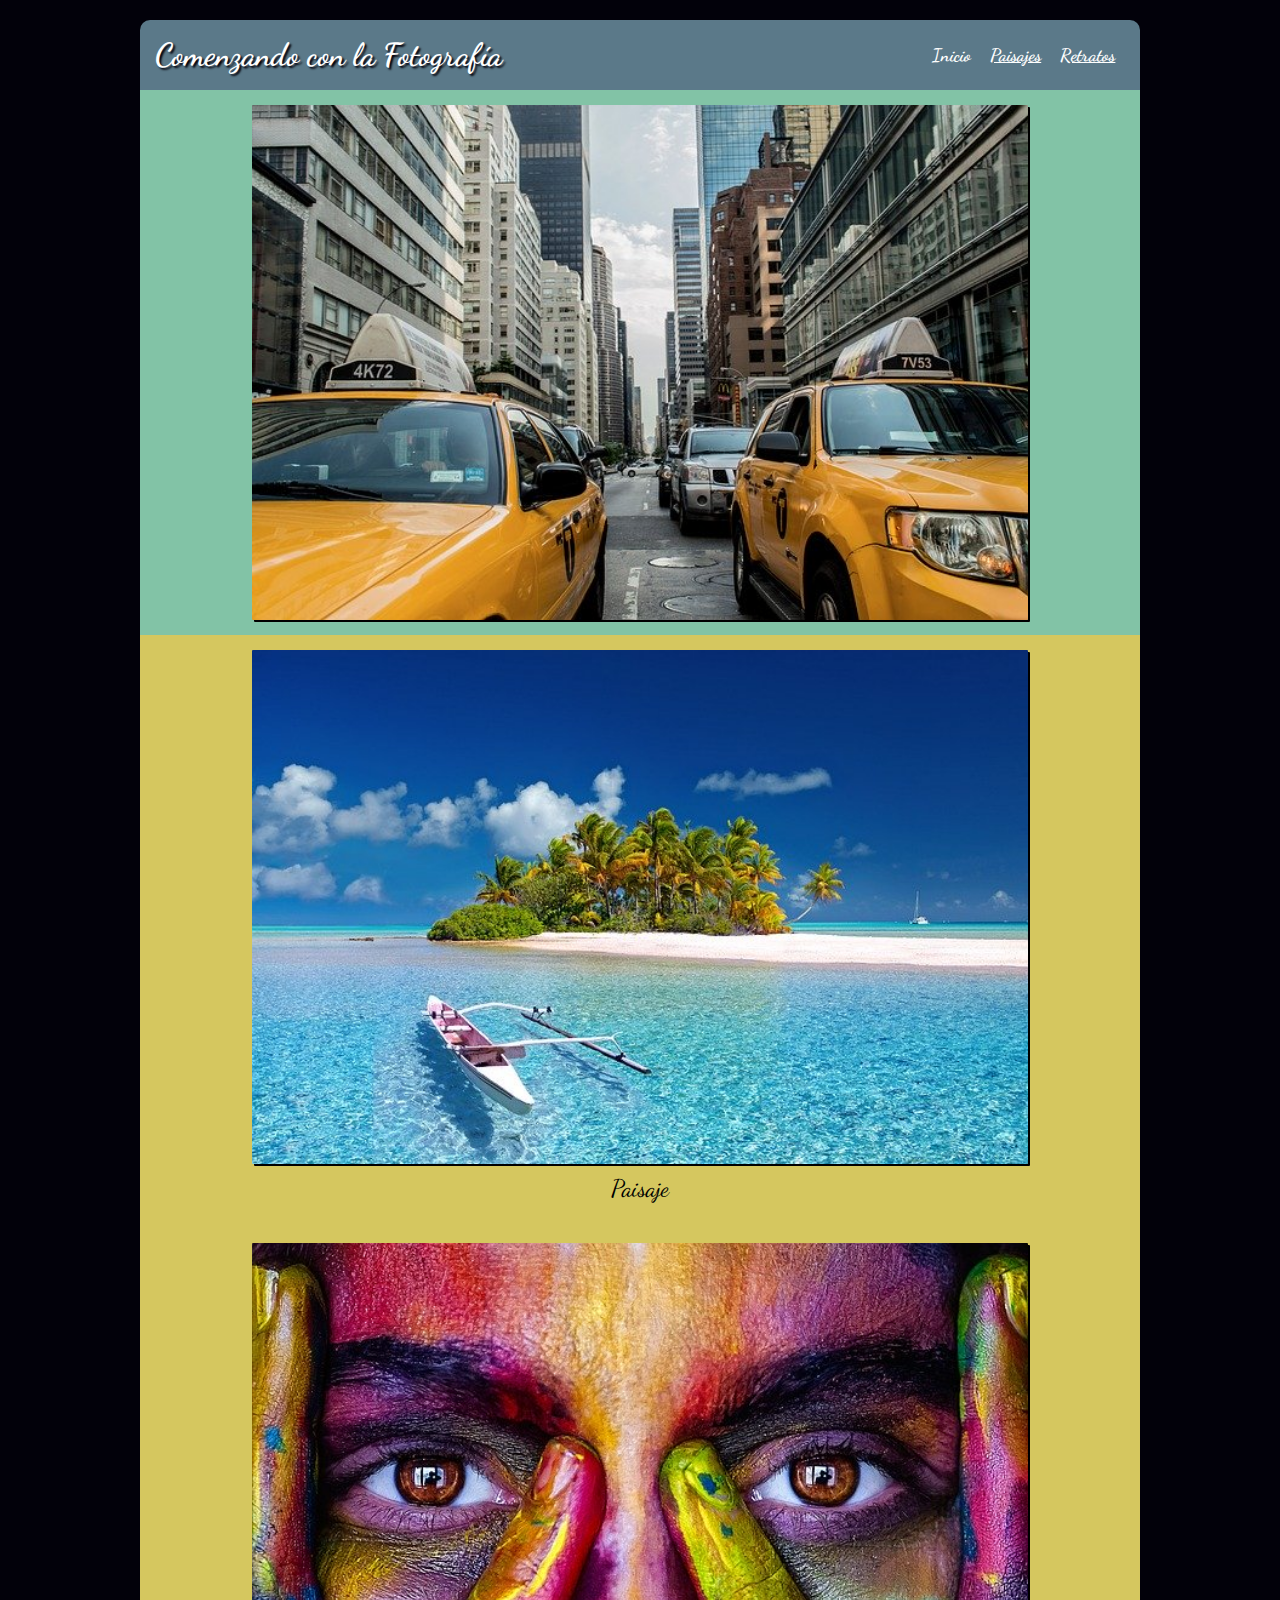
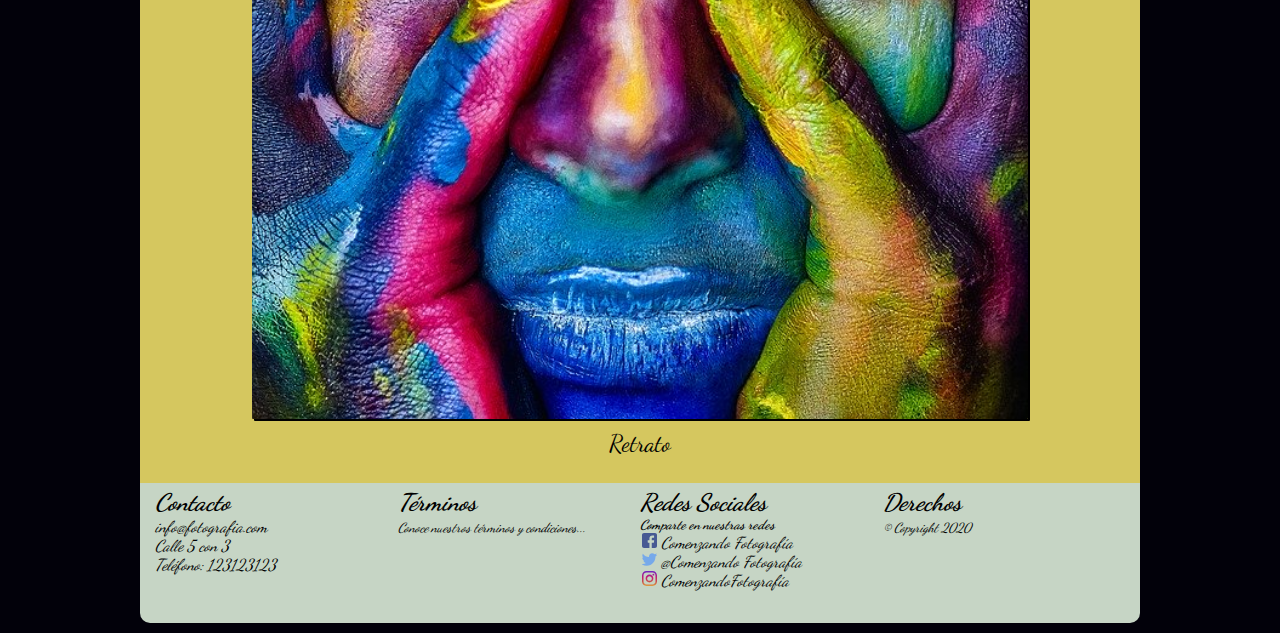
==== index.html @ 94e84abe "Primer Commit" ====
<!DOCTYPE html>
<html lang="en">

<head>
    <meta charset="UTF-8">
    <meta name="viewport" content="width=device-width, initial-scale=1.0">
    <meta http-equiv="X-UA-Compatible" content="ie=edge">
    <title>Comenzando con la Fotografía</title>
    <link href="https://fonts.googleapis.com/css?family=Dancing+Script&display=swap" rel="stylesheet">
    <link rel="stylesheet" href="./assets/css/style.css">
    <link rel="stylesheet" href="./assets/css/index.css">
</head>

<body>
    <main>
        <div class="encabezado">
            <header>
                <h1>Comenzando con la Fotografía</h1>
                <nav>
                    <ul>
                        <li><a href="#" class="active">Inicio</a></li>
                        <li><a href="paisajes.html">Paisajes</a> </li>
                        <li><a href="retratos.html">Retratos</a> </li>
                    </ul>
                </nav>
            </header>
        </div>
        <article><figure class="sombra"><img src="./assets/img/taxi.jpg" alt="night"></figure></article>
        <aside>
            <figure class="sombra paisaje"><img src="./assets/img/paisaje.jpg" alt="night"></figure>
            <figcaption>Paisaje</figcaption>
        </aside>
        <aside>
            <figure class="sombra retrato"><img src="./assets/img/retrato.jpg" alt="night"></figure>
            <figcaption>Retrato</figcaption>
        </aside>
        <footer>
            <address id="contacto">
                <h2>Contacto</h2>
                info@fotografia.com
                <br>
                Calle 5 con 3
                <br>
                Teléfono: 123123123
            </address>
            <address id="terminos">
                <h2>Términos</h2>
                <small>Conoce nuestros términos y condiciones...</small>
            </address>
            <address id="redes_sociales">
                <hgroup>
                    <h2>Redes Sociales</h2>
                    <h5>Comparte en nuestras redes</h5>
                  </hgroup> 
                <ul class="img_redes">
                    <li><img src="./assets/img/facebook.svg" alt="facebook" width="15px" height="15px"> Comenzando Fotografía</li>
                    <li><img src="./assets/img/twitter.svg" alt="twitter" width="15px" height="15px"> @Comenzando Fotografía</li>
                    <li><img src="./assets/img/instagram.svg" alt="instagram" width="15px" height="15px"> ComenzandoFotografía</li>
                </ul>
            </address>
            <address id="derechos">
                <h2>Derechos</h2>
                
                <small>&copy; Copyright 2020</small>   
            </address>
        </footer>
    </main>
</body>

</html>
---- assets/css/style.css ----
*{
    margin: 0px;
    padding: 0px;
}
body{
    background-color: #02010a;
}

main{
    width: 90%;
    margin: 20px auto;
    max-width: 1000px;
    min-height: 100vh;
    position: relative;
    -webkit-animation-name: animation; /* Safari 4.0 - 8.0 */
    -webkit-animation-duration: 1s; /* Safari 4.0 - 8.0 */
    animation-name: animation;
    animation-duration: 1s;
}

main > *{
    font-family: 'Dancing Script', cursive;
}

/* Standard syntax */
@keyframes animation {
    0%   {left:0; top:100%;}
    80%  {left:0px; top:-70px;}
    100%  {left:0px; top:0px;}

}

/* Safari 4.0 - 8.0 */
@-webkit-keyframes animation {
    0%   {left:0; top:100%;}
    80%  {left:0px; top:-70px;}
    100%  {left:0px; top:0px;}
}

div.encabezado{
    color: white;
    grid-area: encabezado;
    background-color: #5b7989;
    border-radius: 10px 10px 0px 0px;
    -moz-border-radius: 10px 10px 0px 0px;
    -webkit-border-radius: 10px 10px 0px 0px;
}

main > div.encabezado{
    display: block;
}

footer{
    grid-area: footer;
    background-color: #C6d5c5;

    border-radius: 0px 0px 10px 10px;
    -moz-border-radius: 0px 0px 10px 10px;
    -webkit-border-radius: 0px 0px 10px 10px;
}

footer{
    display: grid;
    height: 100%;
    padding: 5px 15px;
    grid-template-columns: 100%;
    grid-template-rows: repeat(4, minmax(min-content));
    grid-template-areas: 
    "contacto"
    "terminos"
    "redes_sociales"
    "derechos";
    
}

.contacto{
    grid-area: contacto;
    background-color: #C6d5c5;
}

.terminos{
    grid-area: terminos;
    background-color: #C6d5c5;
}

.redes_sociales{
    grid-area: redes_sociales;
    background-color: #C6d5c5;
}

.derechos{
    grid-area: derechos;
    background-color: #C6d5c5;
}

header{
    height: 100%;
    display: grid;
    grid-template-columns: 100%;
    grid-template-rows: repeat(2, 1fr);
    grid-template-areas: 
    "h1"
    "nav";
}

h1{
    grid-area: h1;
    text-shadow: 2px 2px 2px #02010a;
    padding: 5px 15px;
    text-align: center;
}

nav{
    grid-area: nav;
    display: flex;
    justify-content: center;
    align-items: center;
    padding: 0px 15px;
}

nav ul {
    display: flex;
    justify-content: center;
}
  
nav ul li {

    display: inline-block;
    margin: 0 .1rem;

}

li a {
    display: block;
    padding: 8px;
    color: white;
    font-weight: bolder;
    font-size: large;
  }

a.active:link, a.active:visited, a.active:active {
    text-decoration:none;
}

.img_redes li {

    display: block;
    margin: 0 .1rem;

}

.sombra img{
    width: 80%;
    display:block;
    margin: auto;
    border-radius: 1px; box-shadow: 2px 2px
}



@media(min-width: 900px){
    main{
        width: 90%;
        margin: 20px auto;
        max-width: 1000px;
        min-height: 100vh;
        display: grid;
        grid-template-columns: repeat(2, 1fr);
        grid-template-rows: 140px repeat(3, minmax(min-content));
        grid-template-areas: 
            "encabezado encabezado"
            "Contenido Contenido"
            "img_left img_right"
            "footer footer";
    
            position: relative;
            -webkit-animation-name: animation; /* Safari 4.0 - 8.0 */
            -webkit-animation-duration: 1s; /* Safari 4.0 - 8.0 */
            animation-name: animation;
            animation-duration: 1s;
    }
    header{
        height: 100%;
        display: grid;
        grid-template-columns: repeat(2, 1fr);
        grid-template-rows: 70px;
        grid-template-areas: 
        "h1 nav";
    }

    h1{
        display: flex;
        justify-content: left;
        align-items: center;
    }

    nav{
        display: flex;
        justify-content: right;
        align-items: right;
    }

    footer{
        display: grid;
        height: 100%;
        grid-template-columns: repeat(4, 1fr);
        grid-template-rows: 120px;
        grid-template-areas: 
        "contacto terminos redes_sociales derechos";
        
    }
}
---- assets/css/index.css ----
main{
    display: grid;
    grid-template-columns: 100%;
    grid-template-rows: 140px repeat(4, minmax(min-content));
    grid-template-areas: 
        "encabezado"
        "Contenido"
        "img_left"
        "img_right"
        "footer";

}

article{
    grid-area: Contenido;
    background-color: #82c3a6;
}

aside:first-of-type {
    grid-area: img_left;
    background-color: #d5c75f;
}

aside:last-of-type{
    grid-area: img_right;
    background-color: #d5c75f;
    
}

article, aside{
    padding: 15px;
}

figcaption{
    color: black;
    font-size: 1.5em;
    text-align: center;
    margin: 10px 0px;
}

.paisaje{
    -webkit-transition: 1s ease-in;
    -moz-transition: 1s ease-in;
    -o-transition: 1s ease-in;
    transition: 1s ease-in-out;
}
.paisaje:hover{ 
    -webkit-transform:rotateZ(2deg); 
    -ms-transform:rotateZ(2deg); 
    transform:rotateZ(2deg); 
}

@-webkit-keyframes retrato{ 
    15% { -webkit-transform: translateX(5px); transform: translateX(5px); } 
    30% { -webkit-transform: translateX(-5px); transform: translateX(-5px); } 
    50% { -webkit-transform: translateX(3px); transform: translateX(3px); } 
    65% { -webkit-transform: translateX(-3px); transform: translateX(-3px); } 
    80% { -webkit-transform: translateX(2px); transform: translateX(2px); } 
    100% { -webkit-transform: translateX(0); transform: translateX(0); } 
} 
    
@keyframes retrato { 
    15% { -webkit-transform: translateX(5px); transform: translateX(5px); } 
    30% { -webkit-transform: translateX(-5px); transform: translateX(-5px); } 
    50% { -webkit-transform: translateX(3px); transform: translateX(3px); } 
    65% { -webkit-transform: translateX(-3px); transform: translateX(-3px); } 
    80% { -webkit-transform: translateX(2px); transform: translateX(2px); } 
    100% { -webkit-transform: translateX(0); transform: translateX(0); } 
} 
    
.retrato:hover { 
    -webkit-animation: retrato 1s ease; 
    animation: retrato 1s ease; 
    -webkit-animation-iteration-count: 1; 
    animation-iteration-count: 1; 
}
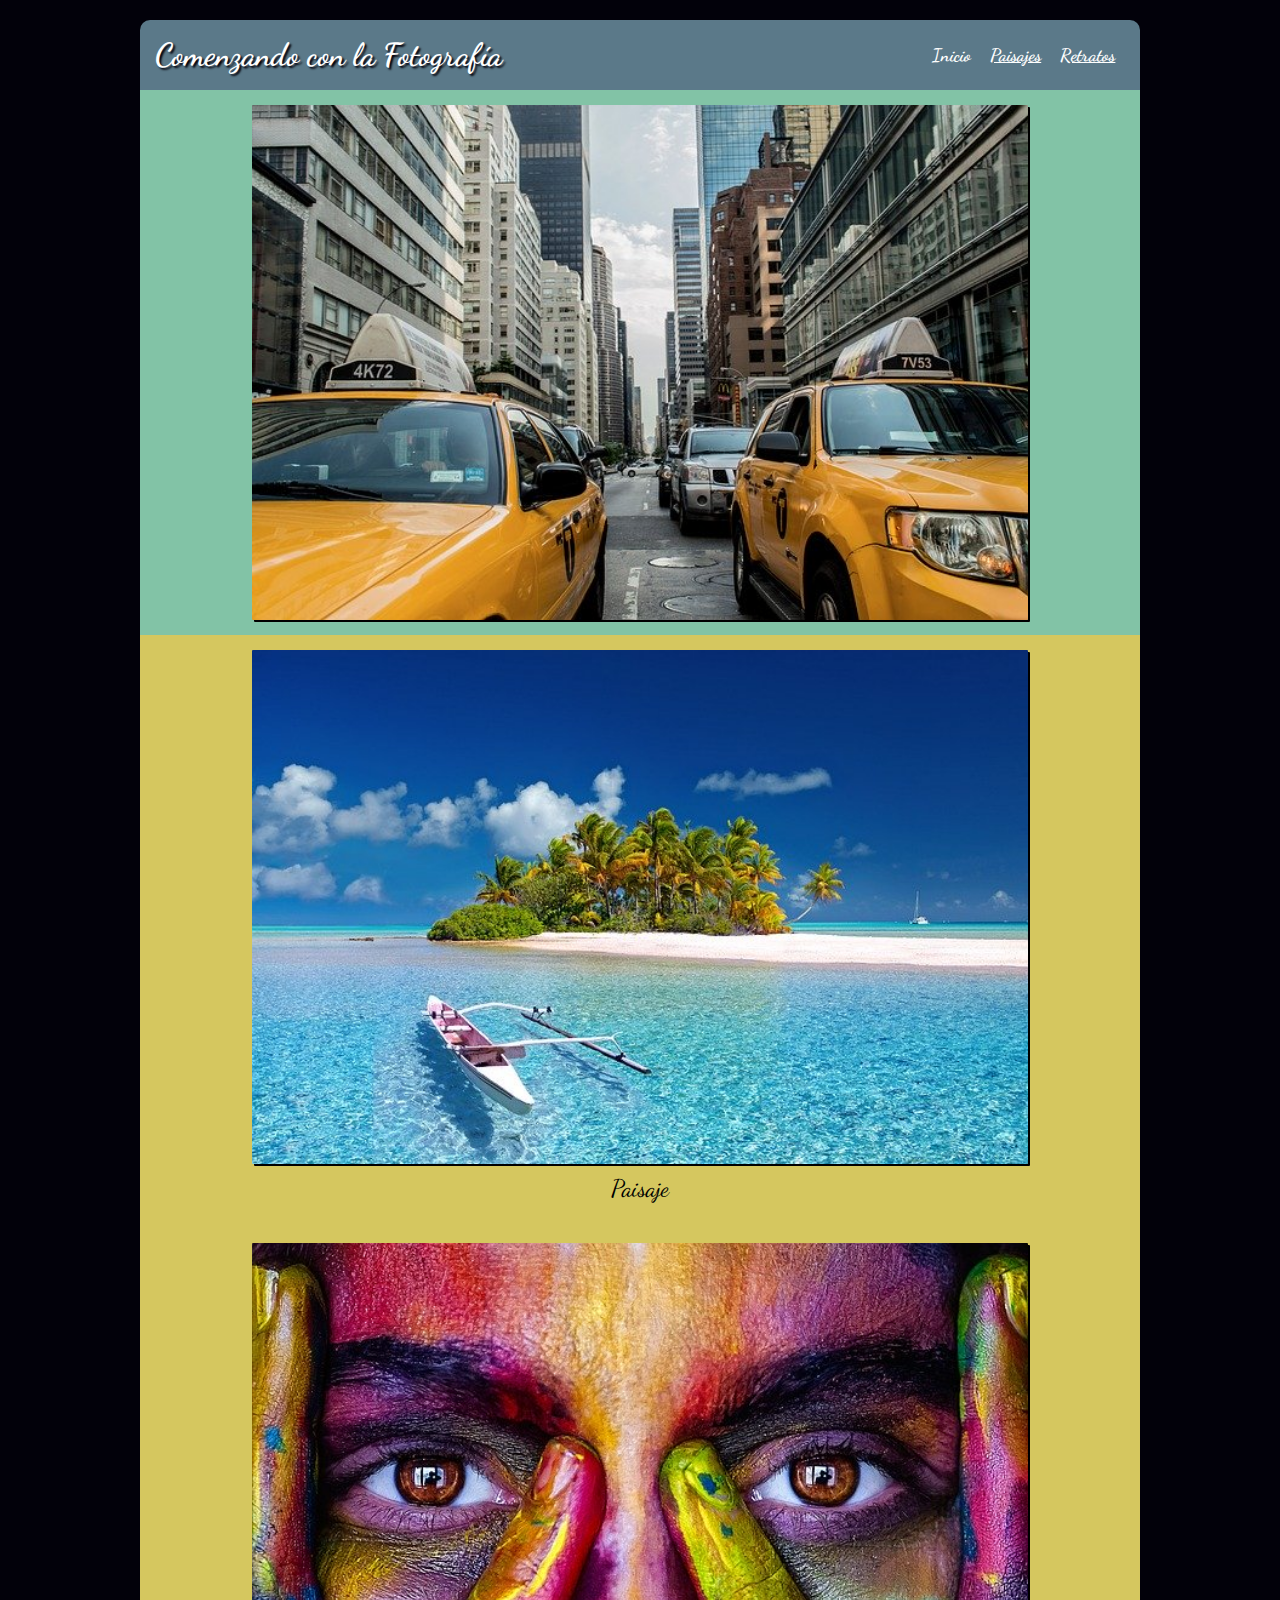
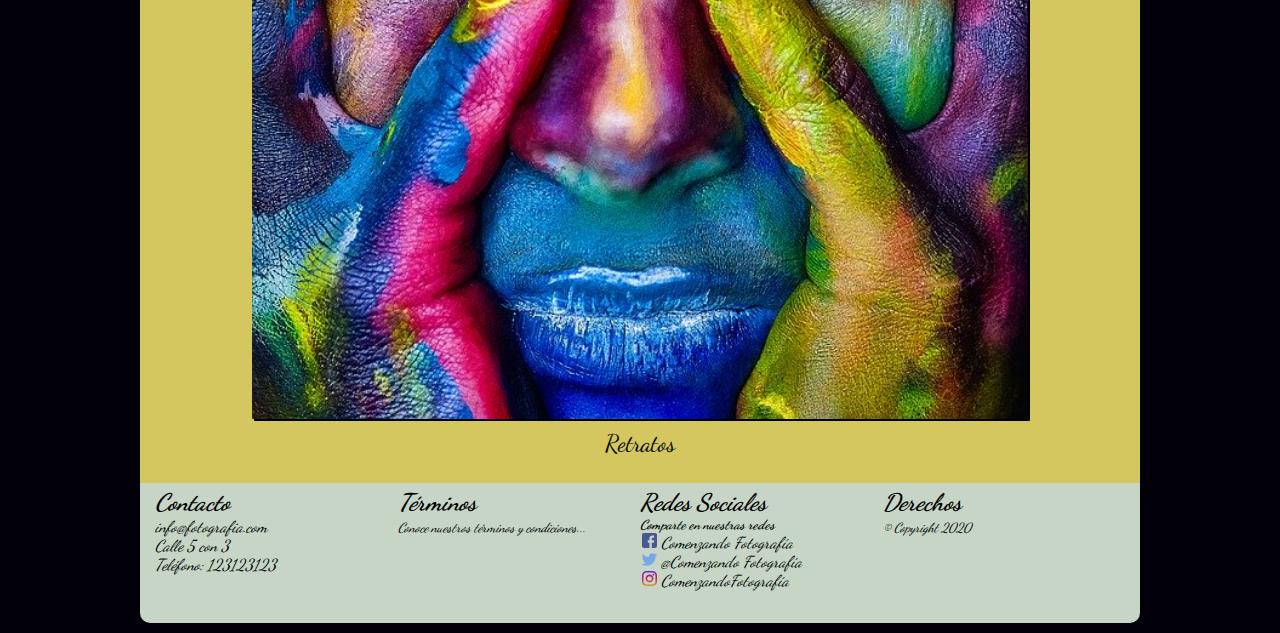
==== commit 81c5ad75: "Cambio titulo" ====
--- a/index.html
+++ b/index.html
@@ -32,7 +32,7 @@
         </aside>
         <aside>
             <figure class="sombra retrato"><img src="./assets/img/retrato.jpg" alt="night"></figure>
-            <figcaption>Retrato</figcaption>
+            <figcaption>Retratos</figcaption>
         </aside>
         <footer>
             <address id="contacto">
